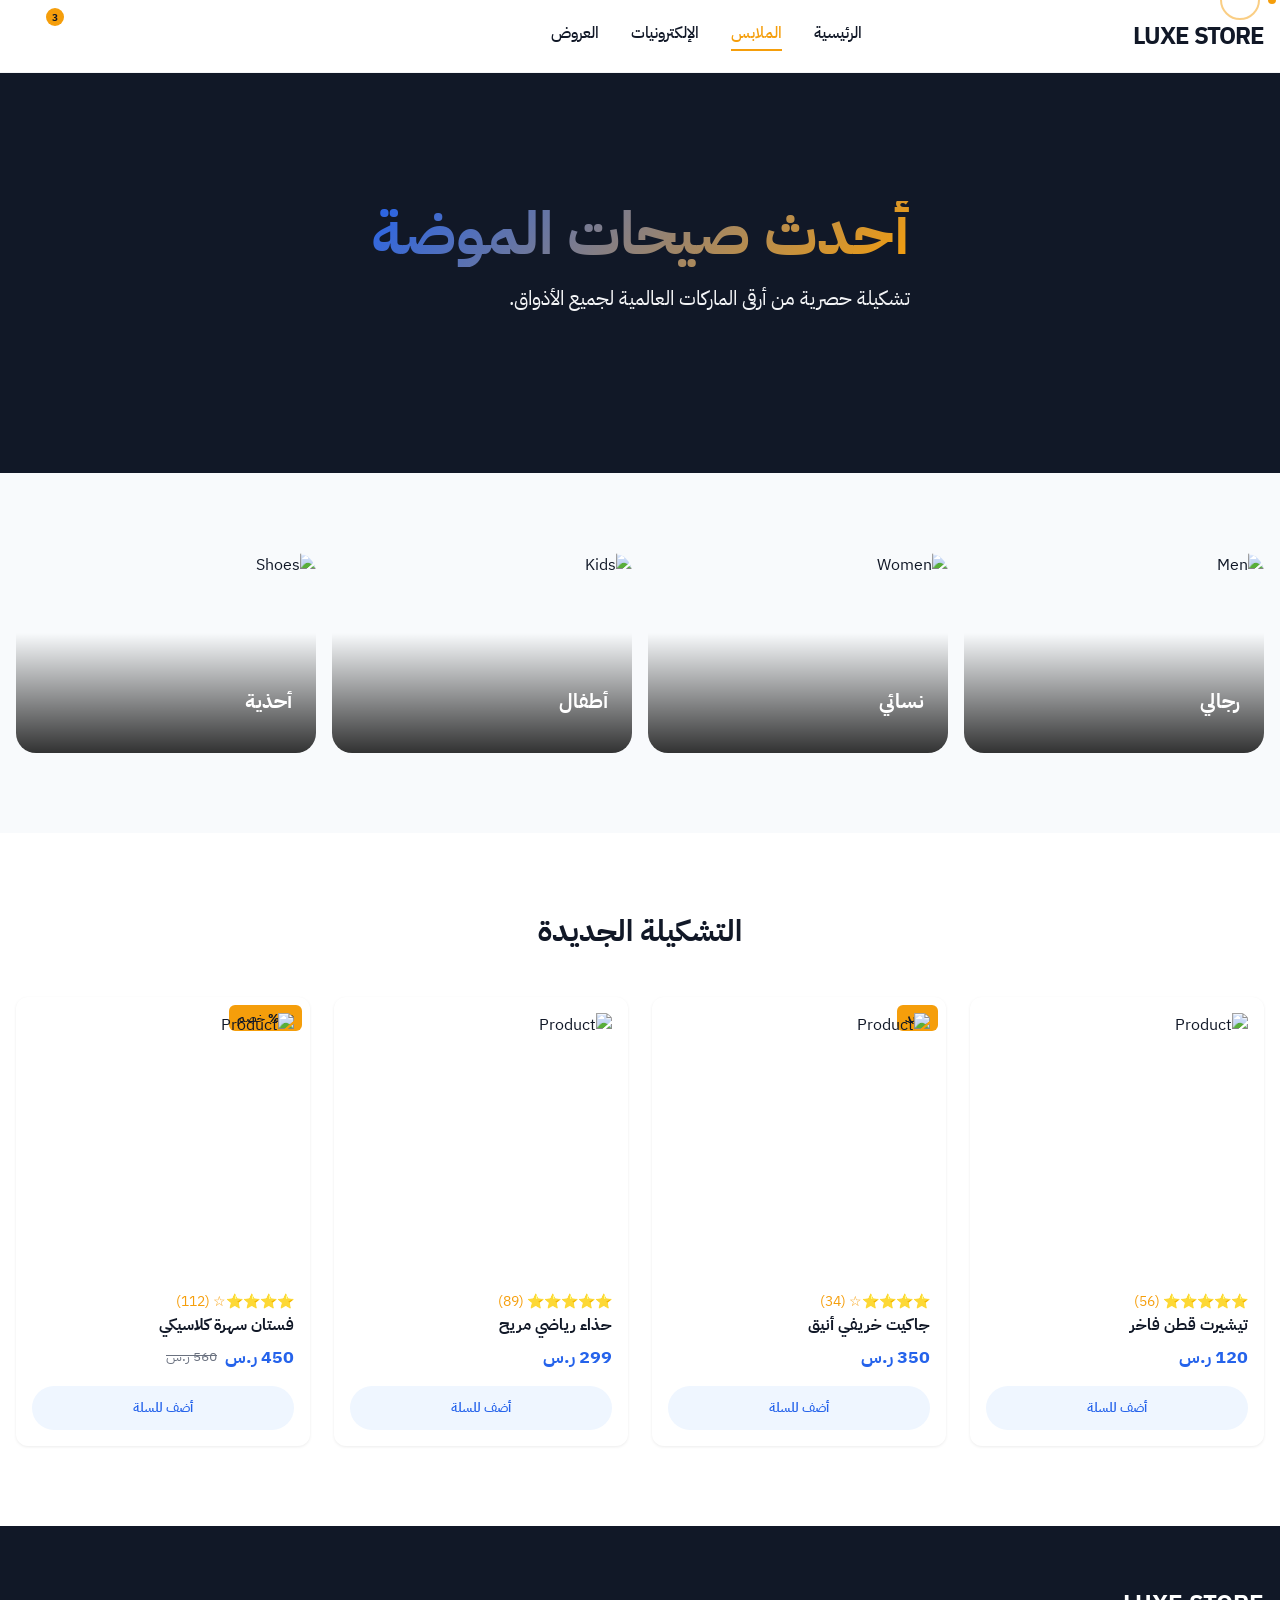
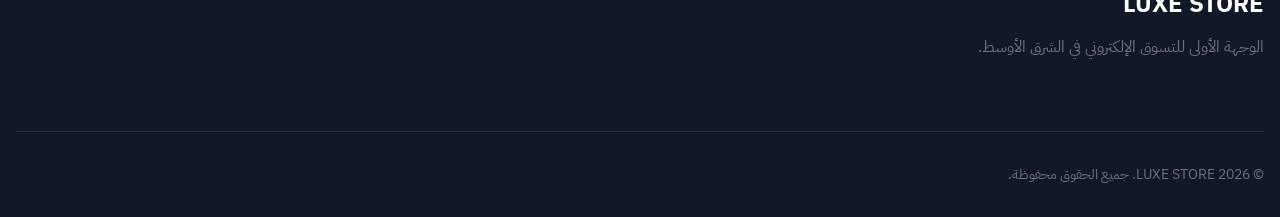
==== clothing.html @ 3f36452c "feat: Add multi-page navigation (Clothing, Electronics, Offers)" ====
<!DOCTYPE html>
<html lang="ar" dir="rtl">
<head>
  <meta charset="UTF-8">
  <meta name="viewport" content="width=device-width, initial-scale=1.0">
  <title>الملابس والأزياء — LUXE STORE</title>
  
  <!-- CSS -->
  <link rel="stylesheet" href="css/variables.css">
  <link rel="stylesheet" href="css/animations.css">
  <link rel="stylesheet" href="css/theme.css">
  
  <script src="https://unpkg.com/@phosphor-icons/web"></script>
</head>
<body>
  
  <!-- Preloader -->
  <div id="preloader" class="preloader">
    <div class="preloader-content">
      <h2 class="preloader-text">LUXE STORE</h2>
      <div class="preloader-line"></div>
    </div>
  </div>

  <!-- Custom Cursor -->
  <div class="cursor-dot" id="cursor-dot"></div>
  <div class="cursor-outline" id="cursor-outline"></div>

  <!-- Header -->
  <header class="header">
    <div class="container">
      <div class="logo">LUXE STORE</div>
      <nav class="nav-links">
        <a href="index.html" class="nav-link">الرئيسية</a>
        <a href="clothing.html" class="nav-link text-accent" style="border-bottom: 2px solid currentColor;">الملابس</a>
        <a href="electronics.html" class="nav-link">الإلكترونيات</a>
        <a href="offers.html" class="nav-link">العروض</a>
      </nav>
      <div class="header-icons">
        <button class="icon-btn" style="box-shadow: none; background: transparent;"><i class="ph ph-magnifying-glass"></i></button>
        <button class="icon-btn" style="box-shadow: none; background: transparent;"><i class="ph ph-heart"></i></button>
        <button class="icon-btn" id="dark-mode-toggle" style="box-shadow: none; background: transparent;"><i class="ph ph-moon"></i></button>
        <button class="icon-btn" style="box-shadow: none; background: transparent;"><i class="ph ph-user"></i></button>
        <button class="icon-btn cart-icon" id="cart-trigger" style="box-shadow: none; background: transparent;">
          <i class="ph ph-shopping-cart"></i>
          <span class="cart-badge">3</span>
        </button>
      </div>
    </div>
  </header>

  <main>
    <!-- Page Hero Banner -->
    <section class="hero" style="height: 400px; min-height: 400px;">
      <div class="hero-bg" style="background: linear-gradient(to right, rgba(17,24,39,0.9) 0%, rgba(17,24,39,0.4) 100%), url('https://images.unsplash.com/photo-1445205170230-053b83016050?ixlib=rb-4.0.3&auto=format&fit=crop&w=1920&q=80') center/cover;"></div>
      <div class="container relative z-10">
        <div class="hero-content animate-fade-up">
          <h1 class="hero-title text-gradient">أحدث صيحات الموضة</h1>
          <p class="hero-subtitle">تشكيلة حصرية من أرقى الماركات العالمية لجميع الأذواق.</p>
        </div>
      </div>
    </section>

    <!-- Categories -->
    <section class="section-padding bg-section">
      <div class="container">
        <div class="bento-grid" style="grid-template-rows: 200px;">
          <div class="bento-item bento-small">
            <img src="https://images.unsplash.com/photo-1516257984-b1b4d707412e?ixlib=rb-4.0.3&auto=format&fit=crop&w=400&q=80" alt="Men">
            <div class="bento-overlay"><h4>رجالي</h4></div>
          </div>
          <div class="bento-item bento-small">
            <img src="https://images.unsplash.com/photo-1550614000-4b95d4ebf0e2?ixlib=rb-4.0.3&auto=format&fit=crop&w=400&q=80" alt="Women">
            <div class="bento-overlay"><h4>نسائي</h4></div>
          </div>
          <div class="bento-item bento-small">
            <img src="https://images.unsplash.com/photo-1511556820780-d912e42b4980?ixlib=rb-4.0.3&auto=format&fit=crop&w=400&q=80" alt="Kids">
            <div class="bento-overlay"><h4>أطفال</h4></div>
          </div>
          <div class="bento-item bento-small">
            <img src="https://images.unsplash.com/photo-1542291026-7eec264c27ff?ixlib=rb-4.0.3&auto=format&fit=crop&w=400&q=80" alt="Shoes">
            <div class="bento-overlay"><h4>أحذية</h4></div>
          </div>
        </div>
      </div>
    </section>

    <!-- Clothing Products -->
    <section class="section-padding bg-white">
      <div class="container">
        <h2 class="section-title text-center animate-on-scroll">التشكيلة الجديدة</h2>
        <div class="product-grid animate-on-scroll delay-100">
          
          <div class="product-card">
            <div class="product-image-wrap">
              <img src="https://images.unsplash.com/photo-1576566588028-4147f3842f27?ixlib=rb-4.0.3&auto=format&fit=crop&w=400&q=80" alt="Product">
              <div class="product-actions-overlay">
                <button class="icon-btn"><i class="ph ph-heart"></i></button>
                <button class="icon-btn"><i class="ph ph-eye"></i></button>
              </div>
            </div>
            <div class="product-rating">⭐⭐⭐⭐⭐ (56)</div>
            <h3 class="product-title">تيشيرت قطن فاخر</h3>
            <div class="product-price"><span class="price-current">120 ر.س</span></div>
            <button class="btn btn-add-cart">أضف للسلة <i class="ph ph-plus"></i></button>
          </div>

          <div class="product-card">
            <div class="product-badge">جديد</div>
            <div class="product-image-wrap">
              <img src="https://images.unsplash.com/photo-1591047139829-d91aecb6caea?ixlib=rb-4.0.3&auto=format&fit=crop&w=400&q=80" alt="Product">
              <div class="product-actions-overlay">
                <button class="icon-btn"><i class="ph ph-heart"></i></button>
                <button class="icon-btn"><i class="ph ph-eye"></i></button>
              </div>
            </div>
            <div class="product-rating">⭐⭐⭐⭐☆ (34)</div>
            <h3 class="product-title">جاكيت خريفي أنيق</h3>
            <div class="product-price"><span class="price-current">350 ر.س</span></div>
            <button class="btn btn-add-cart">أضف للسلة <i class="ph ph-plus"></i></button>
          </div>

          <div class="product-card">
            <div class="product-image-wrap">
              <img src="https://images.unsplash.com/photo-1543163521-1bf539c55dd2?ixlib=rb-4.0.3&auto=format&fit=crop&w=400&q=80" alt="Product">
              <div class="product-actions-overlay">
                <button class="icon-btn"><i class="ph ph-heart"></i></button>
                <button class="icon-btn"><i class="ph ph-eye"></i></button>
              </div>
            </div>
            <div class="product-rating">⭐⭐⭐⭐⭐ (89)</div>
            <h3 class="product-title">حذاء رياضي مريح</h3>
            <div class="product-price"><span class="price-current">299 ر.س</span></div>
            <button class="btn btn-add-cart">أضف للسلة <i class="ph ph-plus"></i></button>
          </div>

          <div class="product-card">
            <div class="product-badge">%20 خصم</div>
            <div class="product-image-wrap">
              <img src="https://images.unsplash.com/photo-1539008835657-9e8e9680c956?ixlib=rb-4.0.3&auto=format&fit=crop&w=400&q=80" alt="Product">
              <div class="product-actions-overlay">
                <button class="icon-btn"><i class="ph ph-heart"></i></button>
                <button class="icon-btn"><i class="ph ph-eye"></i></button>
              </div>
            </div>
            <div class="product-rating">⭐⭐⭐⭐☆ (112)</div>
            <h3 class="product-title">فستان سهرة كلاسيكي</h3>
            <div class="product-price">
              <span class="price-current">450 ر.س</span>
              <span class="price-old">560 ر.س</span>
            </div>
            <button class="btn btn-add-cart">أضف للسلة <i class="ph ph-plus"></i></button>
          </div>
          
        </div>
      </div>
    </section>

  </main>

  <!-- Footer -->
  <footer class="footer">
    <div class="container">
      <div class="footer-grid">
        <div>
          <h3 style="font-size: var(--font-size-2xl); margin-bottom: var(--space-4);">LUXE STORE</h3>
          <p class="text-muted" style="margin-bottom: var(--space-6);">الوجهة الأولى للتسوق الإلكتروني في الشرق الأوسط.</p>
        </div>
      </div>
      <div class="footer-bottom">
        <div>&copy; 2026 LUXE STORE. جميع الحقوق محفوظة.</div>
      </div>
    </div>
  </footer>

  <script src="https://cdnjs.cloudflare.com/ajax/libs/vanilla-tilt/1.8.0/vanilla-tilt.min.js"></script>
  <script src="js/theme.js"></script>
</body>
</html>
---- css/variables.css ----
@import url('https://fonts.googleapis.com/css2?family=IBM+Plex+Sans+Arabic:wght@400;500;600;700&family=Inter:wght@400;500;600;700&display=swap');

:root {
  /* Colors */
  --color-primary:        #111827;
  --color-primary-rgb:    17, 24, 39;
  --color-brand:          #2563EB;
  --color-brand-hover:    #1D4ED8;
  --color-brand-light:    #EFF6FF;
  --color-accent:         #F59E0B;
  --color-bg:             #FFFFFF;
  --color-bg-section:     #F8FAFC;
  --color-text:           #111827;
  --color-text-muted:     #6B7280;
  --color-border:         #E5E7EB;
  --color-border-light:   #F3F4F6;
  --color-success:        #22C55E;
  --color-danger:         #EF4444;

  /* Typography */
  --font-arabic:          'IBM Plex Sans Arabic', sans-serif;
  --font-latin:           'Inter', sans-serif;
  --font-size-xs:         0.75rem;    /* 12px */
  --font-size-sm:         0.875rem;   /* 14px */
  --font-size-base:       1rem;       /* 16px */
  --font-size-lg:         1.125rem;   /* 18px */
  --font-size-xl:         1.25rem;    /* 20px */
  --font-size-2xl:        1.5rem;     /* 24px */
  --font-size-3xl:        1.875rem;   /* 30px */
  --font-size-4xl:        2.25rem;    /* 36px */
  --font-size-5xl:        3rem;       /* 48px */
  --font-size-6xl:        3.75rem;    /* 60px */

  /* Spacing Scale */
  --space-0:   0;
  --space-1:   4px;
  --space-2:   8px;
  --space-3:   12px;
  --space-4:   16px;
  --space-5:   20px;
  --space-6:   24px;
  --space-8:   32px;
  --space-10:  40px;
  --space-12:  48px;
  --space-16:  64px;
  --space-20:  80px;
  --space-24:  96px;
  --space-32:  128px;

  /* Border Radius */
  --radius-sm:   6px;
  --radius-md:   12px;
  --radius-lg:   20px;
  --radius-xl:   32px;
  --radius-full: 9999px;

  /* Shadows */
  --shadow-sm:  0 1px 3px rgba(0,0,0,0.08);
  --shadow-md:  0 4px 6px -1px rgba(0,0,0,0.1), 0 2px 4px -2px rgba(0,0,0,0.1);
  --shadow-lg:  0 10px 15px -3px rgba(0,0,0,0.1), 0 4px 6px -4px rgba(0,0,0,0.1);
  --shadow-xl:  0 20px 25px -5px rgba(0,0,0,0.1), 0 8px 10px -6px rgba(0,0,0,0.1);
  --shadow-hover: 0 12px 24px rgba(0,0,0,0.15);
  
  /* Transitions */
  --transition-fast:   150ms ease;
  --transition-base:   250ms ease;
  --transition-slow:   400ms ease;
  
  /* Z-index */
  --z-negative: -1;
  --z-elevate: 10;
  --z-sticky: 100;
  --z-drawer: 200;
  --z-modal: 300;
  --z-toast: 400;
  --z-preloader: 9999;
  --z-cursor: 10000;
}

[data-theme="dark"] {
  --color-primary:        #0f172a;
  --color-primary-rgb:    15, 23, 42;
  --color-brand:          #3b82f6;
  --color-brand-hover:    #60a5fa;
  --color-brand-light:    rgba(59, 130, 246, 0.1);
  --color-accent:         #fbbf24;
  --color-bg:             #020617;
  --color-bg-section:     #0f172a;
  --color-text:           #f8fafc;
  --color-text-muted:     #94a3b8;
  --color-border:         #1e293b;
  --color-border-light:   #334155;
  
  --shadow-sm:  0 1px 3px rgba(0,0,0,0.3);
  --shadow-md:  0 4px 6px -1px rgba(0,0,0,0.4);
  --shadow-lg:  0 10px 15px -3px rgba(0,0,0,0.5);
  --shadow-xl:  0 20px 25px -5px rgba(0,0,0,0.6);
  --shadow-hover: 0 12px 24px rgba(0,0,0,0.7);
}

/* Custom Scrollbar */
::-webkit-scrollbar {
  width: 8px;
}
::-webkit-scrollbar-track {
  background: var(--color-bg);
}
::-webkit-scrollbar-thumb {
  background: var(--color-border-light);
  border-radius: var(--radius-full);
}
::-webkit-scrollbar-thumb:hover {
  background: var(--color-brand);
}

*, *::before, *::after {
  box-sizing: border-box;
}

html {
  font-family: var(--font-arabic);
  font-size: 16px;
  scroll-behavior: smooth;
  color: var(--color-text);
  background-color: var(--color-bg);
  -webkit-font-smoothing: antialiased;
  -moz-osx-font-smoothing: grayscale;
}

body {
  margin: 0;
  padding: 0;
  line-height: 1.5;
  overflow-x: hidden;
}

h1, h2, h3, h4, h5, h6 {
  margin-top: 0;
  margin-bottom: var(--space-4);
  font-weight: 700;
  line-height: 1.2;
}

h1 { font-size: var(--font-size-5xl); }
h2 { font-size: var(--font-size-4xl); }
h3 { font-size: var(--font-size-2xl); }
h4 { font-size: var(--font-size-xl); }

p {
  margin-top: 0;
  margin-bottom: var(--space-4);
}

a {
  color: inherit;
  text-decoration: none;
  transition: color var(--transition-base);
}

button {
  font-family: inherit;
  cursor: pointer;
  border: none;
  background: none;
  padding: 0;
}

img {
  max-width: 100%;
  height: auto;
  display: block;
}

ul, ol {
  margin: 0;
  padding: 0;
  list-style: none;
}
---- css/animations.css ----
/* Animations & Keyframes */

@keyframes marquee {
  0% { transform: translateX(0); }
  100% { transform: translateX(100%); } /* Since it's RTL, we move right */
}

@keyframes fadeIn {
  from { opacity: 0; }
  to { opacity: 1; }
}

@keyframes fadeUp {
  from {
    opacity: 0;
    transform: translateY(20px);
  }
  to {
    opacity: 1;
    transform: translateY(0);
  }
}

@keyframes slideInRight {
  from {
    transform: translateX(100%);
  }
  to {
    transform: translateX(0);
  }
}

@keyframes slideOutRight {
  from {
    transform: translateX(0);
  }
  to {
    transform: translateX(100%);
  }
}

@keyframes pulse {
  0% { transform: scale(1); }
  50% { transform: scale(1.05); }
  100% { transform: scale(1); }
}

@keyframes shimmer {
  0% { background-position: -1000px 0; }
  100% { background-position: 1000px 0; }
}

/* Utility Animation Classes */
.animate-fade-in {
  animation: fadeIn var(--transition-slow) forwards;
}

.animate-fade-up {
  opacity: 0;
  animation: fadeUp var(--transition-slow) forwards;
}

.delay-100 { animation-delay: 100ms; }
.delay-200 { animation-delay: 200ms; }
.delay-300 { animation-delay: 300ms; }
.delay-400 { animation-delay: 400ms; }

.hover-scale {
  transition: transform var(--transition-base);
}
.hover-scale:hover {
  transform: scale(1.02);
}

.hover-lift {
  transition: transform var(--transition-base), box-shadow var(--transition-base);
}
.hover-lift:hover {
  transform: translateY(-4px);
  box-shadow: var(--shadow-hover);
}

/* Interactive Feedback */
.btn-loading {
  position: relative;
  color: transparent !important;
  pointer-events: none;
}
.btn-loading::after {
  content: "";
  position: absolute;
  top: calc(50% - 10px);
  left: calc(50% - 10px);
  width: 20px;
  height: 20px;
  border: 2px solid rgba(255,255,255,0.3);
  border-top-color: white;
  border-radius: 50%;
  animation: spin 1s infinite linear;
}

@keyframes spin {
  to { transform: rotate(360deg); }
}

/* Preloader Animations */
@keyframes preloaderFadeOut {
  to {
    opacity: 0;
    visibility: hidden;
  }
}

@keyframes lineExpand {
  0% { width: 0; }
  100% { width: 100%; }
}

/* Button Shine */
.btn-shine {
  position: relative;
  overflow: hidden;
}
.btn-shine::before {
  content: "";
  position: absolute;
  top: 0;
  left: -100%;
  width: 50%;
  height: 100%;
  background: linear-gradient(to right, rgba(255,255,255,0) 0%, rgba(255,255,255,0.3) 50%, rgba(255,255,255,0) 100%);
  transform: skewX(-25deg);
  transition: all 0.75s ease;
}
.btn-shine:hover::before {
  left: 200%;
}
---- css/theme.css ----
/* Base Layout & Utilities */
.container {
  max-width: 1280px;
  margin: 0 auto;
  padding: 0 var(--space-4);
}

.flex { display: flex; }
.flex-col { display: flex; flex-direction: column; }
.items-center { align-items: center; }
.justify-between { justify-content: space-between; }
.justify-center { justify-content: center; }
.gap-2 { gap: var(--space-2); }
.gap-4 { gap: var(--space-4); }
.gap-6 { gap: var(--space-6); }
.gap-8 { gap: var(--space-8); }

.text-center { text-align: center; }
.text-brand { color: var(--color-brand); }
.text-accent { color: var(--color-accent); }
.text-muted { color: var(--color-text-muted); }
.text-white { color: var(--color-bg); }

.text-gradient {
  background: linear-gradient(135deg, var(--color-brand) 0%, var(--color-accent) 100%);
  -webkit-background-clip: text;
  -webkit-text-fill-color: transparent;
}

.bg-white { background-color: var(--color-bg); }
.bg-section { background-color: var(--color-bg-section); }
.bg-dark { background-color: var(--color-primary); color: var(--color-text); }
.bg-brand { background-color: var(--color-brand); color: #fff; }

.section-padding { padding: var(--space-20) 0; }
.section-title { margin-bottom: var(--space-12); font-size: var(--font-size-3xl); }

/* Preloader */
.preloader {
  position: fixed;
  inset: 0;
  background: var(--color-primary);
  z-index: var(--z-preloader);
  display: flex;
  align-items: center;
  justify-content: center;
  flex-direction: column;
}
.preloader-content {
  text-align: center;
}
.preloader-text {
  color: white;
  font-size: var(--font-size-4xl);
  letter-spacing: 4px;
  margin-bottom: var(--space-4);
  animation: pulse 1.5s infinite;
}
.preloader-line {
  height: 2px;
  background: var(--color-accent);
  width: 0%;
  animation: lineExpand 1s ease forwards;
}

/* Custom Cursor */
body {
  cursor: none; /* Hide default cursor */
}
.cursor-dot {
  position: fixed;
  width: 8px;
  height: 8px;
  background-color: var(--color-accent);
  border-radius: 50%;
  pointer-events: none;
  z-index: var(--z-cursor);
  transform: translate(-50%, -50%);
  transition: transform 0.1s ease;
}
.cursor-outline {
  position: fixed;
  width: 40px;
  height: 40px;
  border: 2px solid var(--color-accent);
  border-radius: 50%;
  pointer-events: none;
  z-index: var(--z-cursor);
  transform: translate(-50%, -50%);
  transition: width 0.2s ease, height 0.2s ease, background-color 0.2s ease, opacity 0.2s ease;
  opacity: 0.5;
}
.cursor-hover {
  width: 60px !important;
  height: 60px !important;
  background-color: rgba(245, 158, 11, 0.1);
  opacity: 1 !important;
}

/* Buttons */
.btn {
  display: inline-flex;
  align-items: center;
  justify-content: center;
  padding: var(--space-3) var(--space-6);
  border-radius: var(--radius-full);
  font-weight: 600;
  transition: all var(--transition-base);
}
.btn-primary {
  background-color: var(--color-brand);
  color: var(--color-bg);
}
.btn-primary:hover {
  background-color: var(--color-brand-hover);
  transform: translateY(-2px);
}
.btn-outline {
  border: 2px solid currentColor;
  background: transparent;
}
.btn-outline:hover {
  background-color: var(--color-bg);
  color: var(--color-primary);
}
.btn-outline-dark {
  border: 2px solid var(--color-border);
  color: var(--color-primary);
}
.btn-outline-dark:hover {
  border-color: var(--color-primary);
}

/* 1. Announcement Bar */
.announcement-bar {
  background-color: var(--color-brand);
  color: var(--color-bg);
  font-size: var(--font-size-sm);
  padding: var(--space-2) 0;
  overflow: hidden;
  position: relative;
  white-space: nowrap;
}
.announcement-content {
  display: inline-block;
  padding-right: 100%;
  animation: marquee 25s linear infinite;
}

/* 2. Header */
.header {
  position: sticky;
  top: 0;
  z-index: var(--z-sticky);
  background-color: rgba(255, 255, 255, 0.85);
  backdrop-filter: blur(12px);
  border-bottom: 1px solid var(--color-border-light);
  padding: var(--space-4) 0;
}
.header .container {
  display: flex;
  align-items: center;
  justify-content: space-between;
}
.logo {
  font-size: var(--font-size-2xl);
  font-weight: 800;
  color: var(--color-primary);
  letter-spacing: -1px;
}
.nav-links {
  display: flex;
  gap: var(--space-8);
  font-weight: 500;
}
.nav-link {
  position: relative;
  padding-bottom: var(--space-1);
}
.nav-link::after {
  content: '';
  position: absolute;
  bottom: 0;
  left: 0;
  right: 0;
  height: 2px;
  background-color: var(--color-brand);
  transform: scaleX(0);
  transition: transform var(--transition-base);
  transform-origin: right; /* RTL */
}
.nav-link:hover::after {
  transform: scaleX(1);
}
.header-icons {
  display: flex;
  align-items: center;
  gap: var(--space-4);
  font-size: var(--font-size-xl);
}
.cart-icon {
  position: relative;
}
.cart-badge {
  position: absolute;
  top: -8px;
  right: -8px;
  background-color: var(--color-accent);
  color: var(--color-primary);
  font-size: 10px;
  font-weight: 700;
  width: 18px;
  height: 18px;
  display: flex;
  align-items: center;
  justify-content: center;
  border-radius: 50%;
}

/* 3. Hero Banner */
.hero {
  position: relative;
  height: calc(100vh - 110px);
  min-height: 500px;
  display: flex;
  align-items: center;
  overflow: hidden;
  background-color: var(--color-primary);
}
.hero-bg {
  position: absolute;
  inset: 0;
  background: linear-gradient(to right, rgba(17,24,39,0.9) 0%, rgba(17,24,39,0.4) 100%), url('../assets/images/zid_hero_mockup.png') center/cover;
  z-index: 0;
}
.hero-content {
  position: relative;
  z-index: 1;
  max-width: 600px;
  color: var(--color-bg);
}
.hero-title {
  font-size: var(--font-size-6xl);
  margin-bottom: var(--space-4);
  line-height: 1.1;
}
.hero-subtitle {
  font-size: var(--font-size-xl);
  color: var(--color-border-light);
  margin-bottom: var(--space-8);
}
.hero-actions {
  display: flex;
  gap: var(--space-4);
}

/* 4. Featured Categories (Bento) */
.bento-grid {
  display: grid;
  grid-template-columns: repeat(4, 1fr);
  grid-template-rows: repeat(2, 250px);
  gap: var(--space-4);
}
.bento-item {
  position: relative;
  border-radius: var(--radius-lg);
  overflow: hidden;
  cursor: pointer;
}
.bento-item img {
  width: 100%;
  height: 100%;
  object-fit: cover;
  transition: transform var(--transition-slow);
}
.bento-overlay {
  position: absolute;
  inset: 0;
  background: linear-gradient(to top, rgba(0,0,0,0.8) 0%, rgba(0,0,0,0) 60%);
  display: flex;
  flex-direction: column;
  justify-content: flex-end;
  padding: var(--space-6);
  color: white;
}
.bento-item:hover img {
  transform: scale(1.05);
}
.bento-item:hover .bento-overlay {
  background: linear-gradient(to top, rgba(0,0,0,0.9) 0%, rgba(0,0,0,0.1) 70%);
}
.bento-large-1 { grid-column: 1 / 3; grid-row: 1 / 3; }
.bento-large-2 { grid-column: 3 / 5; grid-row: 1 / 2; }
.bento-small { grid-column: span 1; grid-row: span 1; }

/* 5. Product Card */
.product-card {
  background: var(--color-bg);
  border-radius: var(--radius-md);
  padding: var(--space-4);
  box-shadow: var(--shadow-sm);
  transition: box-shadow var(--transition-base), transform var(--transition-base);
  position: relative;
}
.product-card:hover {
  box-shadow: var(--shadow-md);
  transform: translateY(-4px);
}
.product-image-wrap {
  position: relative;
  border-radius: var(--radius-sm);
  overflow: hidden;
  margin-bottom: var(--space-4);
  aspect-ratio: 1;
}
.product-image-wrap img {
  width: 100%;
  height: 100%;
  object-fit: cover;
}
.product-badge {
  position: absolute;
  top: var(--space-2);
  right: var(--space-2);
  background: var(--color-accent);
  color: var(--color-primary);
  font-size: var(--font-size-xs);
  font-weight: 700;
  padding: var(--space-1) var(--space-2);
  border-radius: var(--radius-sm);
}
.product-actions-overlay {
  position: absolute;
  inset: 0;
  background: rgba(255,255,255,0.5);
  display: flex;
  align-items: center;
  justify-content: center;
  gap: var(--space-2);
  opacity: 0;
  transition: opacity var(--transition-base);
}
.product-card:hover .product-actions-overlay {
  opacity: 1;
}
.icon-btn {
  background: white;
  width: 40px;
  height: 40px;
  border-radius: 50%;
  display: flex;
  align-items: center;
  justify-content: center;
  box-shadow: var(--shadow-sm);
  color: var(--color-primary);
  transition: all var(--transition-base);
}
.icon-btn:hover {
  background: var(--color-brand);
  color: white;
}
.product-rating {
  color: var(--color-accent);
  font-size: var(--font-size-sm);
  margin-bottom: var(--space-1);
}
.product-title {
  font-size: var(--font-size-base);
  margin-bottom: var(--space-2);
  color: var(--color-text);
}
.product-price {
  display: flex;
  align-items: center;
  gap: var(--space-2);
  margin-bottom: var(--space-4);
}
.price-current {
  font-weight: 700;
  color: var(--color-brand);
  font-size: var(--font-size-lg);
}
.price-old {
  text-decoration: line-through;
  color: var(--color-text-muted);
  font-size: var(--font-size-sm);
}
.btn-add-cart {
  width: 100%;
  background: var(--color-brand-light);
  color: var(--color-brand);
}
.product-card:hover .btn-add-cart {
  background: var(--color-brand);
  color: white;
}

/* Grid Layouts */
.product-grid {
  display: grid;
  grid-template-columns: repeat(4, 1fr);
  gap: var(--space-6);
}

/* 6. Flash Sale */
.flash-sale-header {
  display: flex;
  justify-content: space-between;
  align-items: center;
  margin-bottom: var(--space-8);
}
.countdown {
  display: flex;
  gap: var(--space-2);
}
.time-box {
  background: var(--color-accent);
  color: var(--color-primary);
  padding: var(--space-2) var(--space-4);
  border-radius: var(--radius-sm);
  font-weight: 700;
  font-size: var(--font-size-xl);
  min-width: 60px;
  text-align: center;
}

/* 7. Tabs */
.filter-tabs {
  display: flex;
  justify-content: center;
  gap: var(--space-4);
  margin-bottom: var(--space-8);
}
.filter-tab {
  padding: var(--space-2) var(--space-6);
  border-radius: var(--radius-full);
  font-weight: 600;
  color: var(--color-text-muted);
  border: 1px solid var(--color-border);
  transition: all var(--transition-base);
}
.filter-tab.active, .filter-tab:hover {
  background: var(--color-primary);
  color: white;
  border-color: var(--color-primary);
}

/* 8. Promo Banner */
.promo-banner {
  background: linear-gradient(135deg, var(--color-brand) 0%, var(--color-primary) 100%);
  border-radius: var(--radius-xl);
  overflow: hidden;
  display: flex;
  align-items: center;
  padding: var(--space-12);
  color: white;
}
.promo-content {
  flex: 1;
}
.promo-image {
  flex: 1;
  text-align: left; /* RTL: right side visually */
}

/* 9. Features (Why Us) */
.features-grid {
  display: grid;
  grid-template-columns: repeat(4, 1fr);
  gap: var(--space-6);
  text-align: center;
}
.feature-icon {
  font-size: 3rem;
  color: var(--color-brand);
  margin-bottom: var(--space-4);
}

/* 10. Footer */
.footer {
  background: var(--color-primary);
  color: white;
  padding: var(--space-16) 0 var(--space-8);
}
.footer-grid {
  display: grid;
  grid-template-columns: 2fr 1fr 1fr 1fr;
  gap: var(--space-8);
  margin-bottom: var(--space-12);
}
.footer-title {
  color: white;
  font-size: var(--font-size-lg);
  margin-bottom: var(--space-6);
}
.footer-links li {
  margin-bottom: var(--space-3);
}
.footer-links a {
  color: var(--color-text-muted);
}
.footer-links a:hover {
  color: white;
}
.footer-bottom {
  border-top: 1px solid rgba(255,255,255,0.1);
  padding-top: var(--space-8);
  display: flex;
  justify-content: space-between;
  align-items: center;
  color: var(--color-text-muted);
  font-size: var(--font-size-sm);
}

/* Cart Drawer */
.cart-overlay {
  position: fixed;
  inset: 0;
  background: rgba(0,0,0,0.5);
  backdrop-filter: blur(4px);
  z-index: var(--z-drawer);
  opacity: 0;
  visibility: hidden;
  transition: all var(--transition-base);
}
.cart-overlay.active {
  opacity: 1;
  visibility: visible;
}
.cart-drawer {
  position: fixed;
  top: 0;
  left: 0; /* RTL: drawer on left */
  width: 400px;
  max-width: 100%;
  height: 100vh;
  background: white;
  z-index: calc(var(--z-drawer) + 1);
  transform: translateX(-100%);
  transition: transform var(--transition-slow);
  display: flex;
  flex-direction: column;
}
.cart-overlay.active .cart-drawer {
  transform: translateX(0);
}
.cart-header {
  padding: var(--space-6);
  border-bottom: 1px solid var(--color-border);
  display: flex;
  justify-content: space-between;
  align-items: center;
}
.cart-close {
  font-size: var(--font-size-xl);
  color: var(--color-text-muted);
}
.cart-body {
  flex: 1;
  overflow-y: auto;
  padding: var(--space-6);
}
.cart-footer {
  padding: var(--space-6);
  border-top: 1px solid var(--color-border);
  background: var(--color-bg-section);
}

/* Presentation Mode (Tab Switcher) */
.presentation-header {
  background: #0f172a;
  color: white;
  padding: var(--space-4);
  text-align: center;
  position: sticky;
  top: 0;
  z-index: 9999;
}
.mode-tabs {
  display: inline-flex;
  background: rgba(255,255,255,0.1);
  border-radius: var(--radius-full);
  padding: 4px;
}
.mode-tab {
  padding: var(--space-2) var(--space-6);
  border-radius: var(--radius-full);
  color: white;
  font-weight: 600;
  transition: all var(--transition-fast);
}
.mode-tab.active {
  background: var(--color-brand);
}
.view-mode {
  display: none;
}
.view-mode.active {
  display: block;
}

/* Mockup Showcase */
.mockup-gallery {
  padding: var(--space-12) 0;
  background: var(--color-bg-section);
  min-height: 100vh;
}
.mockup-item {
  margin-bottom: var(--space-12);
  border-radius: var(--radius-lg);
  overflow: hidden;
  box-shadow: var(--shadow-xl);
}
.mockup-item img {
  width: 100%;
}

/* Responsive */
@media (max-width: 1024px) {
  .product-grid { grid-template-columns: repeat(3, 1fr); }
  .bento-grid { grid-template-columns: repeat(2, 1fr); }
  .footer-grid { grid-template-columns: repeat(2, 1fr); }
  .promo-banner { flex-direction: column; text-align: center; }
  .promo-image { margin-top: var(--space-8); text-align: center; }
}

@media (max-width: 768px) {
  .product-grid { grid-template-columns: repeat(2, 1fr); }
  .bento-grid { display: flex; flex-direction: column; }
  .features-grid { grid-template-columns: repeat(2, 1fr); }
  .nav-links { display: none; }
  .hero-title { font-size: var(--font-size-4xl); }
}

@media (max-width: 480px) {
  .product-grid { grid-template-columns: 1fr; }
  .footer-grid { grid-template-columns: 1fr; }
  .features-grid { grid-template-columns: 1fr; }
}
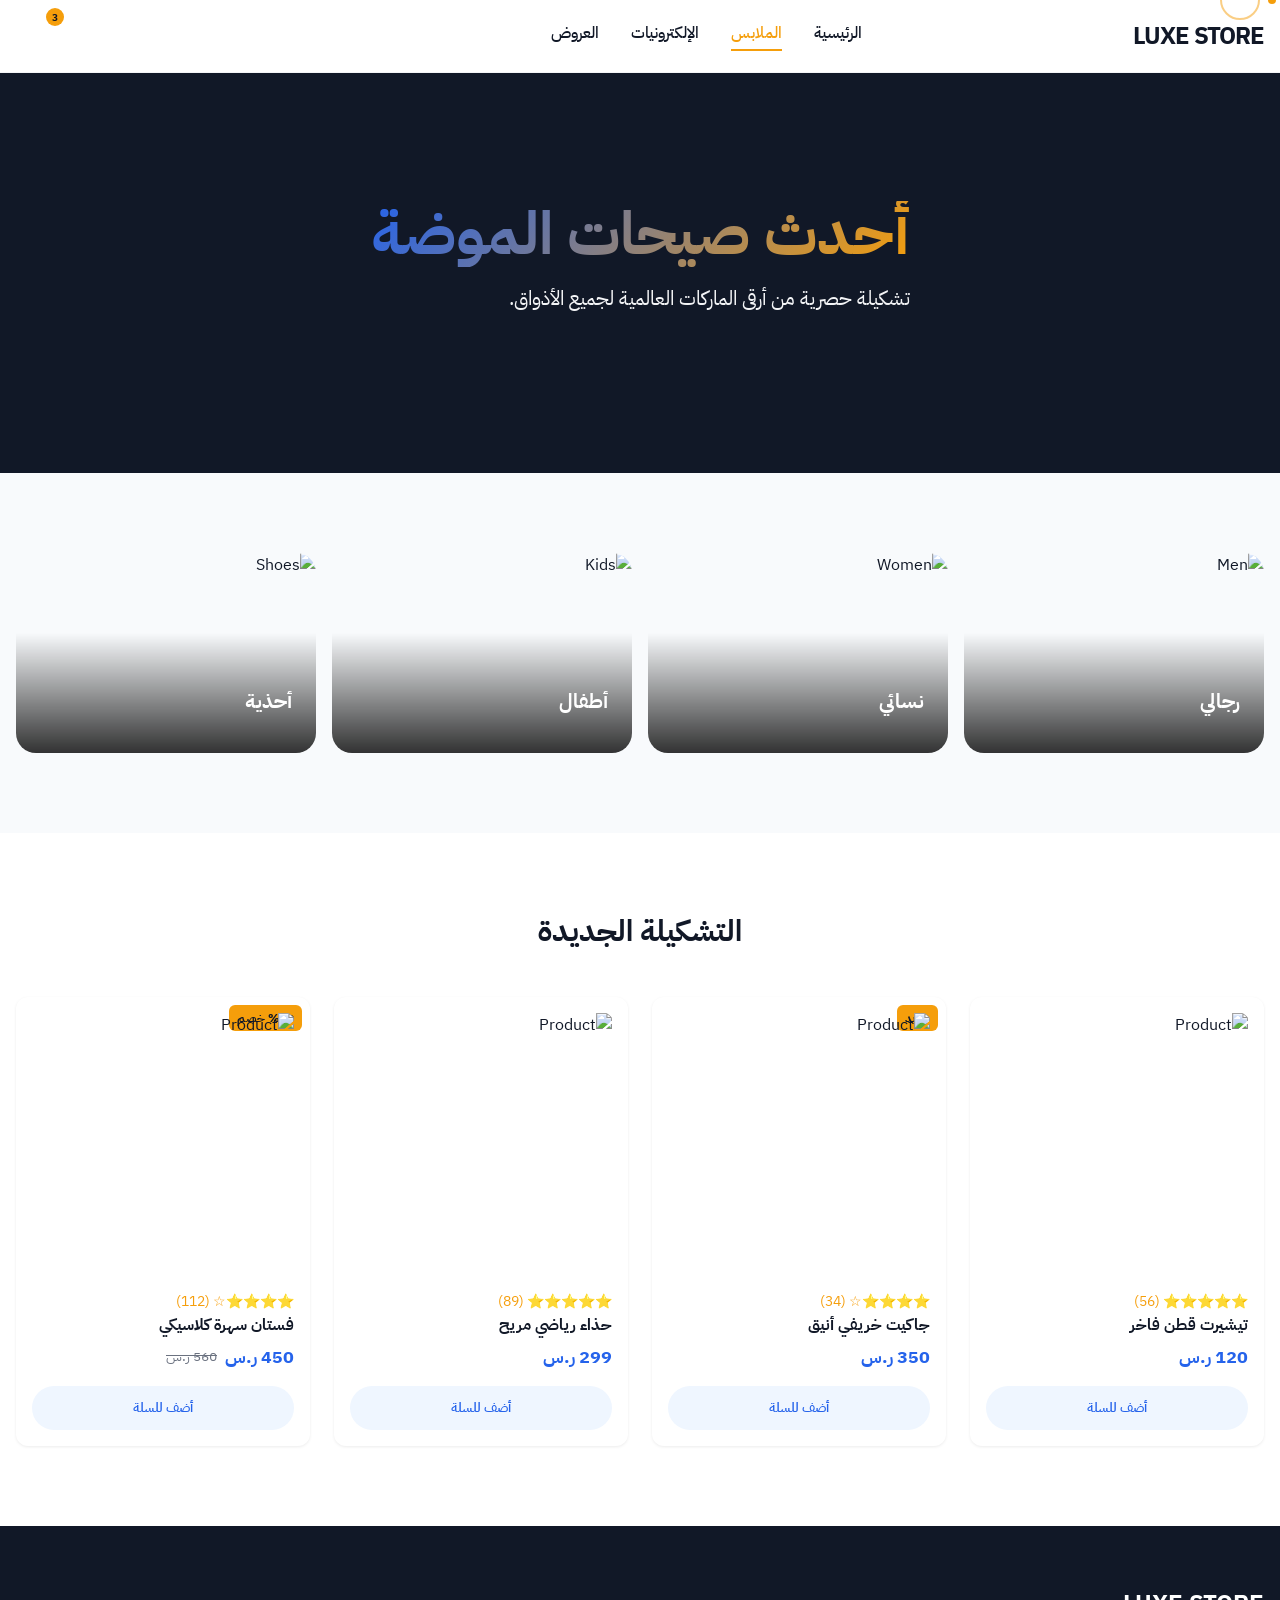
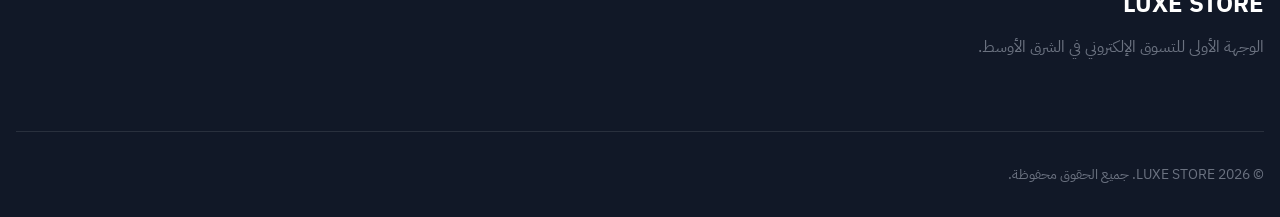
==== commit 71de8833: "feat: Add AOS library, Parallax, Lottie and Ripple animations" ====
--- a/clothing.html
+++ b/clothing.html
@@ -9,6 +9,7 @@
   <link rel="stylesheet" href="css/variables.css">
   <link rel="stylesheet" href="css/animations.css">
   <link rel="stylesheet" href="css/theme.css">
+  <link href="https://unpkg.com/aos@2.3.1/dist/aos.css" rel="stylesheet">
   
   <script src="https://unpkg.com/@phosphor-icons/web"></script>
 </head>
@@ -52,9 +53,9 @@
   <main>
     <!-- Page Hero Banner -->
     <section class="hero" style="height: 400px; min-height: 400px;">
-      <div class="hero-bg" style="background: linear-gradient(to right, rgba(17,24,39,0.9) 0%, rgba(17,24,39,0.4) 100%), url('https://images.unsplash.com/photo-1445205170230-053b83016050?ixlib=rb-4.0.3&auto=format&fit=crop&w=1920&q=80') center/cover;"></div>
+      <div class="hero-bg parallax-bg" style="background: linear-gradient(to right, rgba(17,24,39,0.9) 0%, rgba(17,24,39,0.4) 100%), url('https://images.unsplash.com/photo-1445205170230-053b83016050?ixlib=rb-4.0.3&auto=format&fit=crop&w=1920&q=80') center/cover;"></div>
       <div class="container relative z-10">
-        <div class="hero-content animate-fade-up">
+        <div class="hero-content" data-aos="fade-up" data-aos-duration="1000">
           <h1 class="hero-title text-gradient">أحدث صيحات الموضة</h1>
           <p class="hero-subtitle">تشكيلة حصرية من أرقى الماركات العالمية لجميع الأذواق.</p>
         </div>
@@ -64,7 +65,7 @@
     <!-- Categories -->
     <section class="section-padding bg-section">
       <div class="container">
-        <div class="bento-grid" style="grid-template-rows: 200px;">
+        <div class="bento-grid" style="grid-template-rows: 200px;" data-aos="fade-up">
           <div class="bento-item bento-small">
             <img src="https://images.unsplash.com/photo-1516257984-b1b4d707412e?ixlib=rb-4.0.3&auto=format&fit=crop&w=400&q=80" alt="Men">
             <div class="bento-overlay"><h4>رجالي</h4></div>
@@ -88,8 +89,8 @@
     <!-- Clothing Products -->
     <section class="section-padding bg-white">
       <div class="container">
-        <h2 class="section-title text-center animate-on-scroll">التشكيلة الجديدة</h2>
-        <div class="product-grid animate-on-scroll delay-100">
+        <h2 class="section-title text-center" data-aos="fade-up">التشكيلة الجديدة</h2>
+        <div class="product-grid" data-aos="fade-up" data-aos-delay="100">
           
           <div class="product-card">
             <div class="product-image-wrap">
@@ -162,7 +163,7 @@
   <footer class="footer">
     <div class="container">
       <div class="footer-grid">
-        <div>
+        <div data-aos="fade-up">
           <h3 style="font-size: var(--font-size-2xl); margin-bottom: var(--space-4);">LUXE STORE</h3>
           <p class="text-muted" style="margin-bottom: var(--space-6);">الوجهة الأولى للتسوق الإلكتروني في الشرق الأوسط.</p>
         </div>
@@ -174,6 +175,7 @@
   </footer>
 
   <script src="https://cdnjs.cloudflare.com/ajax/libs/vanilla-tilt/1.8.0/vanilla-tilt.min.js"></script>
+  <script src="https://unpkg.com/aos@2.3.1/dist/aos.js"></script>
   <script src="js/theme.js"></script>
 </body>
 </html>
--- a/css/theme.css
+++ b/css/theme.css
@@ -637,3 +637,320 @@
   .footer-grid { grid-template-columns: 1fr; }
   .features-grid { grid-template-columns: 1fr; }
 }
+
+/* --- NEW ZENITH COMMERCE FEATURES --- */
+
+/* Mega Menu */
+.has-mega-menu {
+  position: static;
+}
+.mega-menu {
+  position: absolute;
+  top: 100%;
+  left: 0;
+  right: 0;
+  background: rgba(255, 255, 255, 0.95);
+  backdrop-filter: blur(20px);
+  border-bottom: 1px solid var(--color-border);
+  box-shadow: var(--shadow-lg);
+  opacity: 0;
+  visibility: hidden;
+  transform: translateY(10px);
+  transition: all var(--transition-base);
+  z-index: var(--z-dropdown);
+  padding: var(--space-8) 0;
+}
+.has-mega-menu:hover .mega-menu {
+  opacity: 1;
+  visibility: visible;
+  transform: translateY(0);
+}
+[data-theme="dark"] .mega-menu {
+  background: rgba(15, 23, 42, 0.95);
+}
+.mega-menu-grid {
+  display: grid;
+  grid-template-columns: repeat(4, 1fr);
+  gap: var(--space-8);
+}
+.mega-menu-col h4 {
+  font-size: var(--font-size-base);
+  margin-bottom: var(--space-4);
+  color: var(--color-text);
+}
+.mega-menu-col ul li { margin-bottom: var(--space-2); }
+.mega-menu-col ul a { color: var(--color-text-muted); font-size: var(--font-size-sm); }
+.mega-menu-col ul a:hover { color: var(--color-brand); }
+
+/* Hamburger Menu & Mobile Search */
+.hamburger-btn {
+  display: none;
+  font-size: 24px;
+}
+.mobile-menu-overlay {
+  position: fixed;
+  inset: 0;
+  background: rgba(0,0,0,0.5);
+  z-index: var(--z-modal);
+  opacity: 0;
+  visibility: hidden;
+  transition: all var(--transition-base);
+}
+.mobile-menu-overlay.active {
+  opacity: 1;
+  visibility: visible;
+}
+.mobile-menu {
+  position: fixed;
+  top: 0;
+  bottom: 0;
+  right: -300px; /* RTL side */
+  width: 300px;
+  background: var(--color-bg);
+  z-index: calc(var(--z-modal) + 1);
+  transition: transform var(--transition-base);
+  padding: var(--space-6);
+  display: flex;
+  flex-direction: column;
+}
+.mobile-menu-overlay.active .mobile-menu {
+  transform: translateX(-300px); /* Move into view RTL */
+}
+
+/* Sticky Bottom Nav (Mobile) */
+.mobile-bottom-nav {
+  display: none;
+  position: fixed;
+  bottom: 0;
+  left: 0;
+  right: 0;
+  background: rgba(255, 255, 255, 0.9);
+  backdrop-filter: blur(10px);
+  border-top: 1px solid var(--color-border);
+  z-index: var(--z-sticky);
+  padding: var(--space-2) var(--space-4);
+  padding-bottom: calc(var(--space-2) + env(safe-area-inset-bottom));
+}
+[data-theme="dark"] .mobile-bottom-nav {
+  background: rgba(15, 23, 42, 0.9);
+}
+.mobile-bottom-nav-inner {
+  display: flex;
+  justify-content: space-between;
+  align-items: center;
+}
+.bottom-nav-item {
+  display: flex;
+  flex-direction: column;
+  align-items: center;
+  gap: 4px;
+  font-size: 10px;
+  color: var(--color-text-muted);
+}
+.bottom-nav-item i {
+  font-size: 20px;
+}
+.bottom-nav-item.active {
+  color: var(--color-brand);
+}
+
+/* Configurator Sidebar */
+.configurator-sidebar {
+  position: fixed;
+  top: 150px;
+  left: 0; /* Float left on desktop */
+  background: var(--color-bg);
+  border: 1px solid var(--color-border);
+  border-left: none;
+  border-radius: 0 var(--radius-md) var(--radius-md) 0;
+  box-shadow: var(--shadow-lg);
+  width: 280px;
+  transform: translateX(-100%);
+  transition: transform var(--transition-base);
+  z-index: var(--z-drawer);
+}
+.configurator-sidebar.active {
+  transform: translateX(0);
+}
+.config-toggle {
+  position: absolute;
+  top: 20px;
+  right: -40px;
+  width: 40px;
+  height: 40px;
+  background: var(--color-primary);
+  color: var(--color-bg);
+  display: flex;
+  align-items: center;
+  justify-content: center;
+  border-radius: 0 var(--radius-md) var(--radius-md) 0;
+  cursor: pointer;
+  box-shadow: var(--shadow-sm);
+}
+.config-header {
+  padding: var(--space-4);
+  border-bottom: 1px solid var(--color-border);
+  font-weight: bold;
+}
+.config-body {
+  padding: var(--space-4);
+  max-height: 400px;
+  overflow-y: auto;
+}
+.config-item {
+  margin-bottom: var(--space-4);
+}
+.config-item label {
+  display: block;
+  font-size: var(--font-size-sm);
+  margin-bottom: var(--space-2);
+  color: var(--color-text-muted);
+}
+.color-picker {
+  display: flex;
+  gap: 8px;
+}
+.color-dot {
+  width: 24px;
+  height: 24px;
+  border-radius: 50%;
+  cursor: pointer;
+  border: 2px solid transparent;
+}
+.color-dot.active {
+  border-color: var(--color-text);
+}
+
+/* Brand Logos */
+.brand-logos {
+  display: flex;
+  align-items: center;
+  justify-content: space-around;
+  flex-wrap: wrap;
+  gap: var(--space-8);
+  opacity: 0.6;
+}
+.brand-logos img {
+  max-height: 40px;
+  filter: grayscale(100%);
+  transition: filter var(--transition-base);
+}
+.brand-logos img:hover {
+  filter: grayscale(0%);
+}
+[data-theme="dark"] .brand-logos img {
+  filter: grayscale(100%) invert(1);
+}
+[data-theme="dark"] .brand-logos img:hover {
+  filter: grayscale(0%) invert(1);
+}
+
+/* Customer Reviews */
+.reviews-grid {
+  display: grid;
+  grid-template-columns: repeat(3, 1fr);
+  gap: var(--space-6);
+}
+.review-card {
+  background: var(--color-bg);
+  padding: var(--space-6);
+  border-radius: 16px;
+  box-shadow: var(--shadow-sm);
+}
+.review-stars {
+  color: var(--color-accent);
+  margin-bottom: var(--space-2);
+}
+.review-text {
+  font-size: var(--font-size-base);
+  margin-bottom: var(--space-4);
+  font-style: italic;
+}
+.review-author {
+  font-weight: bold;
+  font-size: var(--font-size-sm);
+}
+
+/* Instagram Gallery */
+.insta-grid {
+  display: grid;
+  grid-template-columns: repeat(4, 1fr);
+  gap: 0;
+}
+.insta-item {
+  position: relative;
+  aspect-ratio: 1;
+  overflow: hidden;
+}
+.insta-item img {
+  width: 100%;
+  height: 100%;
+  object-fit: cover;
+  transition: transform var(--transition-slow);
+}
+.insta-overlay {
+  position: absolute;
+  inset: 0;
+  background: rgba(0,0,0,0.5);
+  display: flex;
+  align-items: center;
+  justify-content: center;
+  opacity: 0;
+  transition: opacity var(--transition-base);
+  color: white;
+  font-size: 32px;
+}
+.insta-item:hover img {
+  transform: scale(1.1);
+}
+.insta-item:hover .insta-overlay {
+  opacity: 1;
+}
+
+/* PDF Proposal Header */
+.pdf-proposal-header {
+  background: var(--color-bg);
+  padding: var(--space-12) var(--space-8);
+  border-radius: var(--radius-lg);
+  margin-bottom: var(--space-12);
+  border: 1px solid var(--color-border);
+  box-shadow: var(--shadow-sm);
+}
+
+/* Media Queries for new features */
+@media (max-width: 1024px) {
+  .reviews-grid { grid-template-columns: repeat(2, 1fr); }
+}
+
+@media (max-width: 768px) {
+  .hamburger-btn { display: block; }
+  .header .nav-links { display: none; }
+  .mobile-bottom-nav { display: block; }
+  .reviews-grid { grid-template-columns: 1fr; }
+  .insta-grid { grid-template-columns: repeat(2, 1fr); }
+  
+  /* Swipeable Sliders */
+  .product-grid {
+    display: flex;
+    overflow-x: auto;
+    scroll-snap-type: x mandatory;
+    gap: var(--space-4);
+    padding-bottom: var(--space-4);
+  }
+  .product-grid::-webkit-scrollbar { display: none; }
+  .product-card {
+    min-width: 80vw;
+    scroll-snap-align: center;
+  }
+  .bento-grid {
+    display: flex;
+    overflow-x: auto;
+    scroll-snap-type: x mandatory;
+    gap: var(--space-4);
+  }
+  .bento-item {
+    min-width: 80vw;
+    scroll-snap-align: center;
+    height: 300px;
+  }
+}
